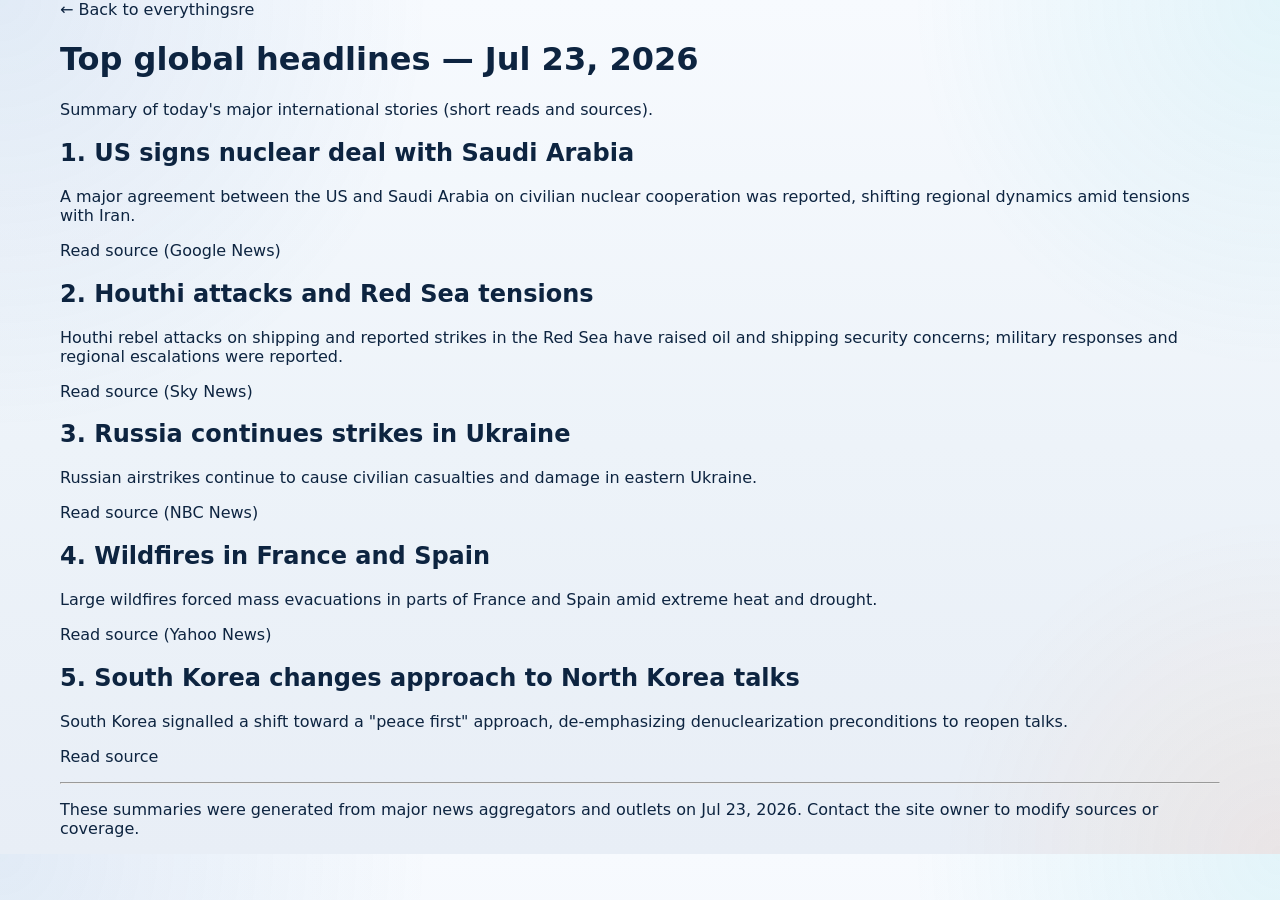
==== news/2026-07-23-latest-news.html @ cbe39cec "Add latest world news (2026-07-23) and homepage card Co-authored-by: Copilot <223556219+Copilot@user" ====
<!doctype html>
<html lang="en">
  <head>
    <meta charset="utf-8" />
    <meta name="viewport" content="width=device-width, initial-scale=1" />
    <title>Top global headlines — Jul 23, 2026</title>
    <link rel="stylesheet" href="/styles.css" />
  </head>
  <body>
    <main class="container">
      <a href="/">← Back to everythingsre</a>
      <h1>Top global headlines — Jul 23, 2026</h1>
      <p>Summary of today's major international stories (short reads and sources).</p>

      <section>
        <h2>1. US signs nuclear deal with Saudi Arabia</h2>
        <p>
          A major agreement between the US and Saudi Arabia on civilian nuclear cooperation was reported, shifting regional dynamics amid tensions with Iran.
        </p>
        <p><a href="https://news.google.com/topics/CAAqKggKIiRDQkFTRlFvSUwyMHZNRGx1YlY4U0JXVnVMVWRDR2dKSFFpZ0FQAQ?hl=en-GB&ceid=GB%253Aen" target="_blank" rel="noreferrer">Read source (Google News)</a></p>
      </section>

      <section>
        <h2>2. Houthi attacks and Red Sea tensions</h2>
        <p>
          Houthi rebel attacks on shipping and reported strikes in the Red Sea have raised oil and shipping security concerns; military responses and regional escalations were reported.
        </p>
        <p><a href="https://news.sky.com/world" target="_blank" rel="noreferrer">Read source (Sky News)</a></p>
      </section>

      <section>
        <h2>3. Russia continues strikes in Ukraine</h2>
        <p>
          Russian airstrikes continue to cause civilian casualties and damage in eastern Ukraine.
        </p>
        <p><a href="https://www.nbcnews.com/world" target="_blank" rel="noreferrer">Read source (NBC News)</a></p>
      </section>

      <section>
        <h2>4. Wildfires in France and Spain</h2>
        <p>
          Large wildfires forced mass evacuations in parts of France and Spain amid extreme heat and drought.
        </p>
        <p><a href="https://www.yahoo.com/news/world/" target="_blank" rel="noreferrer">Read source (Yahoo News)</a></p>
      </section>

      <section>
        <h2>5. South Korea changes approach to North Korea talks</h2>
        <p>
          South Korea signalled a shift toward a "peace first" approach, de-emphasizing denuclearization preconditions to reopen talks.
        </p>
        <p><a href="https://www.nbcnews.com/world" target="_blank" rel="noreferrer">Read source</a></p>
      </section>

      <hr />
      <p>These summaries were generated from major news aggregators and outlets on Jul 23, 2026. Contact the site owner to modify sources or coverage.</p>
    </main>
  </body>
</html>
---- styles.css ----
:root {
  color-scheme: light;
  --bg: #f5f8fc;
  --bg-soft: #edf3f9;
  --card: rgba(255, 255, 255, 0.9);
  --card-border: rgba(36, 83, 143, 0.12);
  --text: #0d2440;
  --muted: #5f6f85;
  --accent: #1e66b2;
  --accent-2: #2fc4d4;
  --accent-3: #f57a26;
  --shadow: 0 24px 80px rgba(18, 42, 72, 0.12);
  --radius: 24px;
  --radius-sm: 16px;
  --container: 1160px;
  --border: 1px solid var(--card-border);
  font-family: Inter, ui-sans-serif, system-ui, -apple-system, BlinkMacSystemFont, "Segoe UI",
    sans-serif;
}

* {
  box-sizing: border-box;
}

html {
  scroll-behavior: smooth;
}

body {
  margin: 0;
  min-width: 320px;
  background:
    radial-gradient(circle at top left, rgba(30, 102, 178, 0.1), transparent 28%),
    radial-gradient(circle at top right, rgba(47, 196, 212, 0.1), transparent 24%),
    radial-gradient(circle at bottom right, rgba(245, 122, 38, 0.08), transparent 22%),
    linear-gradient(180deg, #f7fafe 0%, #edf3f9 52%, #e8eef6 100%);
  color: var(--text);
}

a {
  color: inherit;
  text-decoration: none;
}

button,
input {
  font: inherit;
}

.container {
  width: min(var(--container), calc(100% - 2rem));
  margin: 0 auto;
}

.sr-only {
  position: absolute;
  width: 1px;
  height: 1px;
  padding: 0;
  margin: -1px;
  overflow: hidden;
  clip: rect(0, 0, 0, 0);
  white-space: nowrap;
  border: 0;
}

.bg-glow {
  position: fixed;
  inset: auto;
  width: 30rem;
  height: 30rem;
  border-radius: 50%;
  filter: blur(80px);
  opacity: 0.18;
  pointer-events: none;
  z-index: -1;
}

.bg-glow-1 {
  top: -8rem;
  left: -8rem;
  background: rgba(47, 196, 212, 0.55);
}

.bg-glow-2 {
  top: 18rem;
  right: -10rem;
  background: rgba(245, 122, 38, 0.42);
}

.site-header {
  position: sticky;
  top: 0;
  z-index: 20;
  backdrop-filter: blur(18px);
  background: rgba(247, 250, 254, 0.78);
  border-bottom: 1px solid rgba(36, 83, 143, 0.08);
}

.header-inner {
  min-height: 76px;
  display: flex;
  align-items: center;
  justify-content: space-between;
  gap: 1rem;
}

.brand {
  display: inline-flex;
  align-items: center;
  gap: 0.9rem;
}

.brand-mark {
  width: clamp(160px, 22vw, 250px);
  height: auto;
  display: block;
  object-fit: contain;
  border-radius: 0;
  box-shadow: none;
}

.primary-nav {
  display: flex;
  align-items: center;
  gap: 1.4rem;
}

.primary-nav a {
  color: var(--muted);
}

.primary-nav a:hover,
.primary-nav a:focus-visible {
  color: var(--text);
}

.nav-cta {
  padding: 0.8rem 1.05rem;
  border-radius: 999px;
  border: var(--border);
  color: var(--text) !important;
  background: rgba(255, 255, 255, 0.75);
}

.nav-toggle {
  display: none;
  width: 2.75rem;
  height: 2.75rem;
  border: var(--border);
  border-radius: 14px;
  background: rgba(255, 255, 255, 0.7);
  color: var(--text);
  padding: 0;
}

.nav-toggle span {
  display: block;
  width: 1rem;
  height: 2px;
  margin: 0.22rem auto;
  border-radius: 999px;
  background: currentColor;
}

.hero {
  padding: 5rem 0 2rem;
}

.hero-grid {
  display: grid;
  grid-template-columns: 1.1fr 0.9fr;
  gap: 2rem;
  align-items: center;
}

.eyebrow {
  margin: 0 0 0.8rem;
  text-transform: uppercase;
  letter-spacing: 0.18em;
  color: var(--accent);
  font-size: 0.76rem;
  font-weight: 700;
}

.hero-copy h1,
.section-heading h2,
.cta-card h2,
.about-grid h2 {
  margin: 0;
  font-size: clamp(2.4rem, 5vw, 4.9rem);
  line-height: 0.98;
  letter-spacing: -0.04em;
}

.lead,
.section-copy,
.story-content p,
.post-body p,
.tool-card p,
.playbook p,
.cta-card p {
  color: var(--muted);
  line-height: 1.65;
}

.lead {
  max-width: 38rem;
  margin: 1.35rem 0 0;
  font-size: 1.08rem;
}

.hero-actions {
  display: flex;
  gap: 0.9rem;
  margin-top: 2rem;
  flex-wrap: wrap;
}

.button {
  display: inline-flex;
  align-items: center;
  justify-content: center;
  padding: 0.95rem 1.25rem;
  border-radius: 999px;
  border: 1px solid transparent;
  transition:
    transform 0.18s ease,
    border-color 0.18s ease,
    background 0.18s ease;
}

.button:hover,
.button:focus-visible {
  transform: translateY(-1px);
}

.button-primary {
  background: linear-gradient(135deg, var(--accent), var(--accent-2));
  color: #ffffff;
  font-weight: 700;
}

.button-secondary {
  border-color: rgba(36, 83, 143, 0.14);
  background: rgba(255, 255, 255, 0.78);
  color: var(--text);
}

.hero-metrics {
  list-style: none;
  padding: 0;
  margin: 2.25rem 0 0;
  display: grid;
  grid-template-columns: repeat(3, minmax(0, 1fr));
  gap: 0.8rem;
}

.hero-metrics li {
  padding: 1rem;
  border-radius: var(--radius-sm);
  background: rgba(255, 255, 255, 0.78);
  border: var(--border);
}

.hero-metrics strong {
  display: block;
  font-size: 1.45rem;
  margin-bottom: 0.3rem;
}

.hero-metrics span {
  color: var(--muted);
  font-size: 0.92rem;
}

.hero-panel {
  align-self: stretch;
}

.panel-label {
  margin: 0 0 0.75rem;
  color: var(--muted);
  font-size: 0.92rem;
}

.story-card,
.post-card,
.tool-card,
.playbook,
.cta-card {
  background: var(--card);
  border: var(--border);
  box-shadow: var(--shadow);
  backdrop-filter: blur(14px);
}

.story-card {
  overflow: hidden;
  border-radius: var(--radius);
}

.story-visual {
  min-height: 240px;
}

.story-thumb-image,
.post-thumb-image {
  width: 100%;
  aspect-ratio: 16 / 9;
  object-fit: cover;
  display: block;
}

.story-content {
  padding: 1.3rem 1.3rem 1.45rem;
}

.meta-row {
  display: flex;
  align-items: center;
  justify-content: space-between;
  gap: 1rem;
  color: var(--muted);
  font-size: 0.88rem;
}

.pill {
  display: inline-flex;
  align-items: center;
  padding: 0.42rem 0.72rem;
  border-radius: 999px;
  background: rgba(30, 102, 178, 0.08);
  color: var(--accent);
  border: 1px solid rgba(30, 102, 178, 0.14);
}

.story-content h2,
.post-body h3,
.tool-card h3,
.playbook h3 {
  margin: 0.9rem 0 0.65rem;
  font-size: 1.3rem;
  line-height: 1.15;
}

.story-content a {
  display: inline-flex;
  margin-top: 0.5rem;
  color: var(--accent-3);
}

.section {
  padding: 4rem 0;
}

.section-alt {
  background: linear-gradient(180deg, rgba(255, 255, 255, 0.5), rgba(229, 238, 247, 0.9));
  border-top: 1px solid rgba(36, 83, 143, 0.08);
  border-bottom: 1px solid rgba(36, 83, 143, 0.08);
}

.section-heading {
  display: flex;
  align-items: end;
  justify-content: space-between;
  gap: 1.2rem;
  margin-bottom: 1.5rem;
}

.section-heading.compact h2,
.about-grid h2,
.cta-card h2 {
  font-size: clamp(2rem, 4vw, 3.25rem);
}

.section-copy {
  max-width: 34rem;
  margin: 0;
}

.filter-bar {
  display: flex;
  flex-wrap: wrap;
  gap: 0.55rem;
}

.filter {
  border: 1px solid rgba(36, 83, 143, 0.14);
  background: rgba(255, 255, 255, 0.72);
  color: var(--muted);
  border-radius: 999px;
  padding: 0.7rem 1rem;
  cursor: pointer;
}

.filter.is-active {
  color: #ffffff;
  background: linear-gradient(135deg, var(--accent), var(--accent-2));
  border-color: transparent;
  font-weight: 700;
}

.posts-grid,
.news-grid {
  display: grid;
  grid-template-columns: repeat(3, minmax(0, 1fr));
  gap: 1rem;
}

.post-card {
  overflow: hidden;
  border-radius: 22px;
}

.post-card.is-hidden {
  display: none;
}

.post-thumb {
  min-height: 170px;
}

.post-body {
  padding: 1.1rem 1.1rem 1.35rem;
}

.news-card a {
  display: inline-flex;
  margin-top: 0.6rem;
  color: var(--accent-3);
}

.tool-grid,
.playbook-grid,
.about-grid {
  display: grid;
  gap: 1rem;
}

.tool-grid {
  grid-template-columns: repeat(3, minmax(0, 1fr));
}

.tool-card {
  padding: 1.25rem;
  border-radius: 20px;
}

.tool-card p {
  margin-bottom: 0;
}

.playbook-grid {
  grid-template-columns: repeat(4, minmax(0, 1fr));
}

.playbook {
  padding: 1.25rem;
  border-radius: 20px;
}

.playbook span {
  display: inline-flex;
  color: var(--accent);
  font-weight: 700;
  margin-bottom: 0.9rem;
}

.section-cta {
  padding-bottom: 5rem;
}

.cta-card {
  border-radius: 28px;
  padding: 1.4rem;
  display: grid;
  grid-template-columns: 1.1fr 0.9fr;
  gap: 1rem;
  align-items: center;
}

.subscribe-form {
  display: grid;
  grid-template-columns: 1fr auto;
  gap: 0.75rem;
  align-items: center;
}

.subscribe-form input {
  width: 100%;
  min-height: 3.25rem;
  padding: 0 1rem;
  border-radius: 999px;
  border: 1px solid rgba(36, 83, 143, 0.14);
  background: rgba(255, 255, 255, 0.92);
  color: var(--text);
}

.subscribe-form input[readonly] {
  cursor: text;
}

.subscribe-form input::placeholder {
  color: #7a8ba3;
}

.form-status {
  grid-column: 1 / -1;
  margin: 0;
  min-height: 1.2rem;
  color: var(--accent-3);
}

.about-grid {
  grid-template-columns: 1fr 1fr;
  align-items: end;
}

.site-footer {
  padding: 1.4rem 0 2rem;
}

.footer-inner {
  display: flex;
  flex-wrap: wrap;
  justify-content: space-between;
  gap: 0.8rem;
  color: var(--muted);
  font-size: 0.92rem;
  border-top: 1px solid rgba(36, 83, 143, 0.08);
  padding-top: 1.1rem;
}

@media (max-width: 980px) {
  .hero-grid,
  .cta-card,
  .about-grid {
    grid-template-columns: 1fr;
  }

  .posts-grid,
  .news-grid,
  .tool-grid,
  .playbook-grid {
    grid-template-columns: repeat(2, minmax(0, 1fr));
  }

  .section-heading {
    flex-direction: column;
    align-items: start;
  }
}

@media (max-width: 760px) {
  .nav-toggle {
    display: inline-block;
  }

  .primary-nav {
    position: absolute;
    top: 76px;
    left: 1rem;
    right: 1rem;
    display: none;
    flex-direction: column;
    padding: 1rem;
    border-radius: 20px;
    background: rgba(247, 250, 254, 0.98);
    border: var(--border);
    box-shadow: var(--shadow);
  }

  .primary-nav.is-open {
    display: flex;
  }

  .hero {
    padding-top: 3rem;
  }

  .hero-metrics,
  .posts-grid,
  .news-grid,
  .tool-grid,
  .playbook-grid {
    grid-template-columns: 1fr;
  }

  .subscribe-form {
    grid-template-columns: 1fr;
  }
}
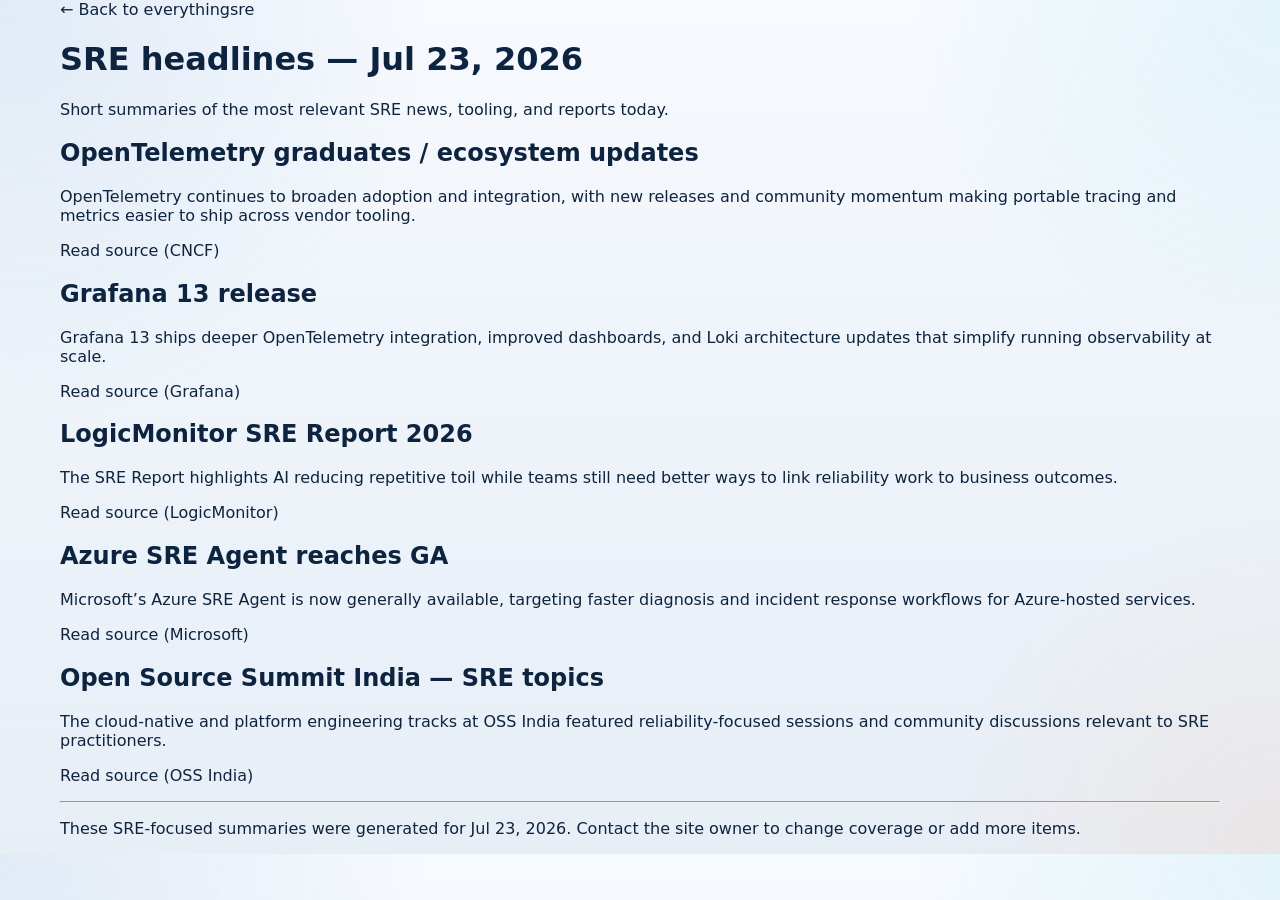
==== commit 07d5fce1: "latest update on SRE Co-authored-by: Copilot <223556219+Copilot@users.noreply.github.com>" ====
--- a/news/2026-07-23-latest-news.html
+++ b/news/2026-07-23-latest-news.html
@@ -3,57 +3,57 @@
   <head>
     <meta charset="utf-8" />
     <meta name="viewport" content="width=device-width, initial-scale=1" />
-    <title>Top global headlines — Jul 23, 2026</title>
+    <title>SRE headlines — Jul 23, 2026</title>
     <link rel="stylesheet" href="/styles.css" />
   </head>
   <body>
     <main class="container">
       <a href="/">← Back to everythingsre</a>
-      <h1>Top global headlines — Jul 23, 2026</h1>
-      <p>Summary of today's major international stories (short reads and sources).</p>
+      <h1>SRE headlines — Jul 23, 2026</h1>
+      <p>Short summaries of the most relevant SRE news, tooling, and reports today.</p>
 
       <section>
-        <h2>1. US signs nuclear deal with Saudi Arabia</h2>
+        <h2>OpenTelemetry graduates / ecosystem updates</h2>
         <p>
-          A major agreement between the US and Saudi Arabia on civilian nuclear cooperation was reported, shifting regional dynamics amid tensions with Iran.
+          OpenTelemetry continues to broaden adoption and integration, with new releases and community momentum making portable tracing and metrics easier to ship across vendor tooling.
         </p>
-        <p><a href="https://news.google.com/topics/CAAqKggKIiRDQkFTRlFvSUwyMHZNRGx1YlY4U0JXVnVMVWRDR2dKSFFpZ0FQAQ?hl=en-GB&ceid=GB%253Aen" target="_blank" rel="noreferrer">Read source (Google News)</a></p>
+        <p><a href="https://www.cncf.io/" target="_blank" rel="noreferrer">Read source (CNCF)</a></p>
       </section>
 
       <section>
-        <h2>2. Houthi attacks and Red Sea tensions</h2>
+        <h2>Grafana 13 release</h2>
         <p>
-          Houthi rebel attacks on shipping and reported strikes in the Red Sea have raised oil and shipping security concerns; military responses and regional escalations were reported.
+          Grafana 13 ships deeper OpenTelemetry integration, improved dashboards, and Loki architecture updates that simplify running observability at scale.
         </p>
-        <p><a href="https://news.sky.com/world" target="_blank" rel="noreferrer">Read source (Sky News)</a></p>
+        <p><a href="https://grafana.com/press/2026/04/21/grafana-labs-launches-grafana-13-at-grafanacon-2026-makes-open-observability-easier-to-run-at-scale/" target="_blank" rel="noreferrer">Read source (Grafana)</a></p>
       </section>
 
       <section>
-        <h2>3. Russia continues strikes in Ukraine</h2>
+        <h2>LogicMonitor SRE Report 2026</h2>
         <p>
-          Russian airstrikes continue to cause civilian casualties and damage in eastern Ukraine.
+          The SRE Report highlights AI reducing repetitive toil while teams still need better ways to link reliability work to business outcomes.
         </p>
-        <p><a href="https://www.nbcnews.com/world" target="_blank" rel="noreferrer">Read source (NBC News)</a></p>
+        <p><a href="https://www.logicmonitor.com/resources/sre-report-2026" target="_blank" rel="noreferrer">Read source (LogicMonitor)</a></p>
       </section>
 
       <section>
-        <h2>4. Wildfires in France and Spain</h2>
+        <h2>Azure SRE Agent reaches GA</h2>
         <p>
-          Large wildfires forced mass evacuations in parts of France and Spain amid extreme heat and drought.
+          Microsoft’s Azure SRE Agent is now generally available, targeting faster diagnosis and incident response workflows for Azure-hosted services.
         </p>
-        <p><a href="https://www.yahoo.com/news/world/" target="_blank" rel="noreferrer">Read source (Yahoo News)</a></p>
+        <p><a href="https://learn.microsoft.com/en-us/azure/sre-agent/" target="_blank" rel="noreferrer">Read source (Microsoft)</a></p>
       </section>
 
       <section>
-        <h2>5. South Korea changes approach to North Korea talks</h2>
+        <h2>Open Source Summit India — SRE topics</h2>
         <p>
-          South Korea signalled a shift toward a "peace first" approach, de-emphasizing denuclearization preconditions to reopen talks.
+          The cloud-native and platform engineering tracks at OSS India featured reliability-focused sessions and community discussions relevant to SRE practitioners.
         </p>
-        <p><a href="https://www.nbcnews.com/world" target="_blank" rel="noreferrer">Read source</a></p>
+        <p><a href="https://events.linuxfoundation.org/open-source-summit-india/" target="_blank" rel="noreferrer">Read source (OSS India)</a></p>
       </section>
 
       <hr />
-      <p>These summaries were generated from major news aggregators and outlets on Jul 23, 2026. Contact the site owner to modify sources or coverage.</p>
+      <p>These SRE-focused summaries were generated for Jul 23, 2026. Contact the site owner to change coverage or add more items.</p>
     </main>
   </body>
 </html>
